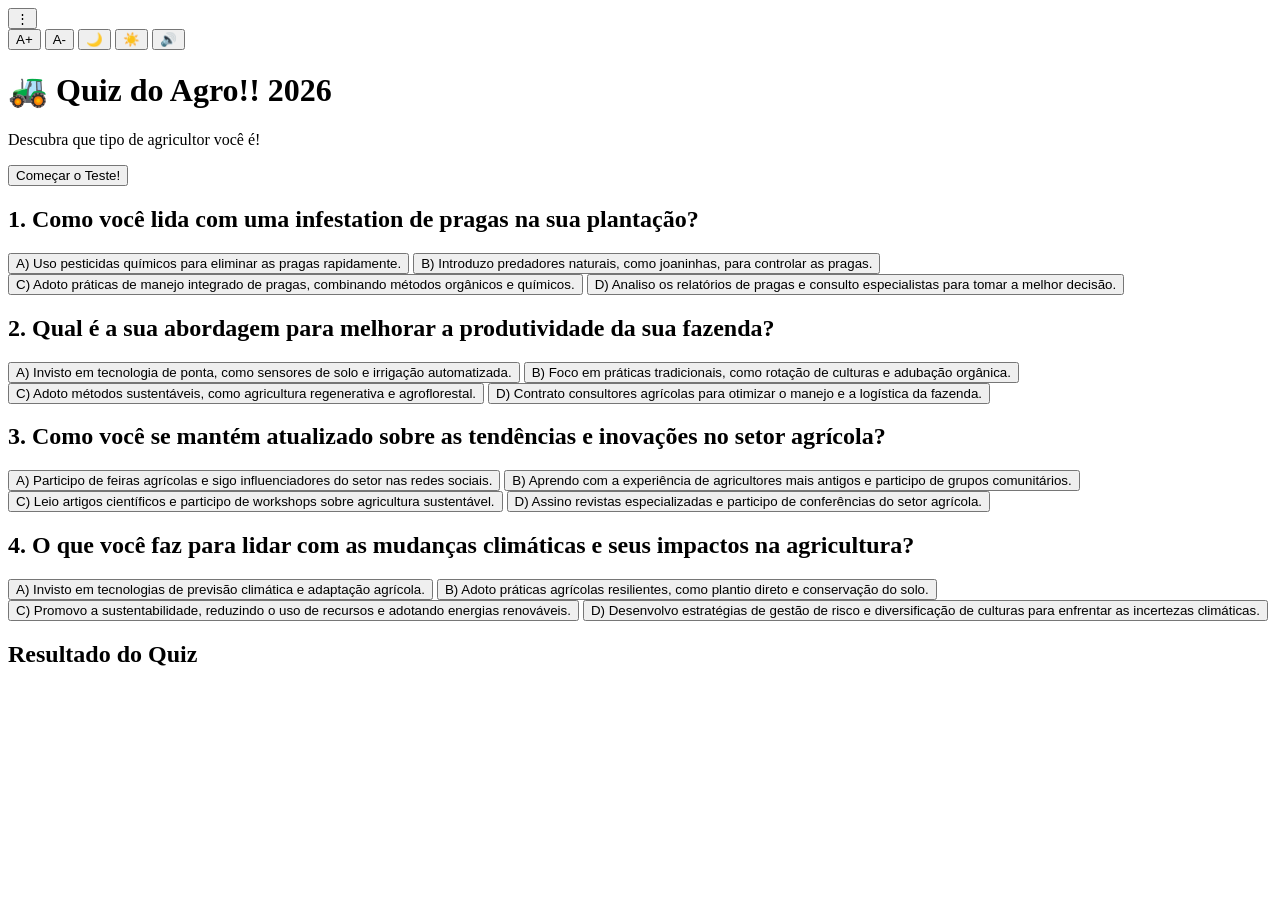
==== index.html @ 47e0b848 "Create index.html" ====
<!DOCTYPE html>
<html lang="pt-BR">
<head>
    <meta charset="UTF-8">
    <meta name="viewport" content="width=device-width, initial-scale=1.0">
    <title>Quiz do Agro!!</title>
    <link rel="icon" href="data:image/svg+xml,<svg xmlns='http://www.w3.org/2000/svg' viewBox='0 0 100 100'><text y='.9em' font-size='90'>🚜</text></svg>">
    <link rel="icon" type="image/png" href="logo.png">
    <link rel="stylesheet" href="style.css">
</head>
<body>
   <div class="menu-acessibilidade">
    <button class="btn-pontinhos" onclick="abrirMenu()" title="Acessibilidade">⋮</button>
    <div id="caixa-opcoes" class="opcoes-menu escondido">
        <button onclick="aumentarLetra()" title="Aumentar fonte">A+</button>
        <button onclick="diminuirLetra()" title="Diminuir fonte">A-</button>
        <button onclick="alternarModoEscuro()" title="Alternar modo escuro">🌙</button>
        <button onclick="alternarModoClaro()" title="Alternar modo claro">☀️</button>
        <button onclick="lerTexto()" title="Ler texto">🔊</button>
    </div>
   </div>
   
   <div class="caixa-quiz">
        <div class="banner-fazenda" aria-hidden="true"></div>
        
        <div id="tela-inicio">
            <h1>🚜 Quiz do Agro!! 2026</h1>
            <p>Descubra que tipo de agricultor você é!</p>
            <button class="botao-resposta" onclick="comecarQuiz()">Começar o Teste!</button>
        </div>
        
        <div id="pergunta-1" class="escondido">
            <h2>1. Como você lida com uma infestation de pragas na sua plantação?</h2>
            <div class="grade-botoes">      
                <button class="botao-resposta" onclick="resposta('tech')">A) Uso pesticidas químicos para eliminar as pragas rapidamente.</button>
                <button class="botao-resposta" onclick="resposta('raiz')">B) Introduzo predadores naturais, como joaninhas, para controlar as pragas.</button>
                <button class="botao-resposta" onclick="resposta('sust')">C) Adoto práticas de manejo integrado de pragas, combinando métodos orgânicos e químicos.</button>
                <button class="botao-resposta" onclick="resposta('gestor')">D) Analiso os relatórios de pragas e consulto especialistas para tomar a melhor decisão.</button>
            </div>
        </div>

        <div id="pergunta-2" class="escondido">
            <h2>2. Qual é a sua abordagem para melhorar a produtividade da sua fazenda?</h2>
            <div class="grade-botoes">
                <button class="botao-resposta" onclick="resposta('tech')">A) Invisto em tecnologia de ponta, como sensores de solo e irrigação automatizada.</button>
                <button class="botao-resposta" onclick="resposta('raiz')">B) Foco em práticas tradicionais, como rotação de culturas e adubação orgânica.</button>
                <button class="botao-resposta" onclick="resposta('sust')">C) Adoto métodos sustentáveis, como agricultura regenerativa e agroflorestal.</button>
                <button class="botao-resposta" onclick="resposta('gestor')">D) Contrato consultores agrícolas para otimizar o manejo e a logística da fazenda.</button>
            </div>
        </div>

        <div id="pergunta-3" class="escondido">
            <h2>3. Como você se mantém atualizado sobre as tendências e inovações no setor agrícola?</h2>
            <div class="grade-botoes">
                <button class="botao-resposta" onclick="resposta('tech')">A) Participo de feiras agrícolas e sigo influenciadores do setor nas redes sociais.</button>
                <button class="botao-resposta" onclick="resposta('raiz')">B) Aprendo com a experiência de agricultores mais antigos e participo de grupos comunitários.</button>
                <button class="botao-resposta" onclick="resposta('sust')">C) Leio artigos científicos e participo de workshops sobre agricultura sustentável.</button>
                <button class="botao-resposta" onclick="resposta('gestor')">D) Assino revistas especializadas e participo de conferências do setor agrícola.</button>
            </div>
        </div> 

        <div id="pergunta-4" class="escondido">
            <h2>4. O que você faz para lidar com as mudanças climáticas e seus impactos na agricultura?</h2>
            <div class="grade-botoes">
                <button class="botao-resposta" onclick="resposta('tech')">A) Invisto em tecnologias de previsão climática e adaptação agrícola.</button>
                <button class="botao-resposta" onclick="resposta('raiz')">B) Adoto práticas agrícolas resilientes, como plantio direto e conservação do solo.</button>
                <button class="botao-resposta" onclick="resposta('sust')">C) Promovo a sustentabilidade, reduzindo o uso de recursos e adotando energias renováveis.</button>
                <button class="botao-resposta" onclick="resposta('gestor')">D) Desenvolvo estratégias de gestão de risco e diversificação de culturas para enfrentar as incertezas climáticas.</button>
            </div>
        </div>
        
        <div id="resultado" class="escondido">
            <h2>Resultado do Quiz</h2>
            <p class="resultado-destaque" id="tipo-agricultor"></p>
            <div class="caixa-recomendacoes" id="recomendacoes"></div>
        </div>
   </div>       
   
   <script src="script.js"></script>
</body>
</html>
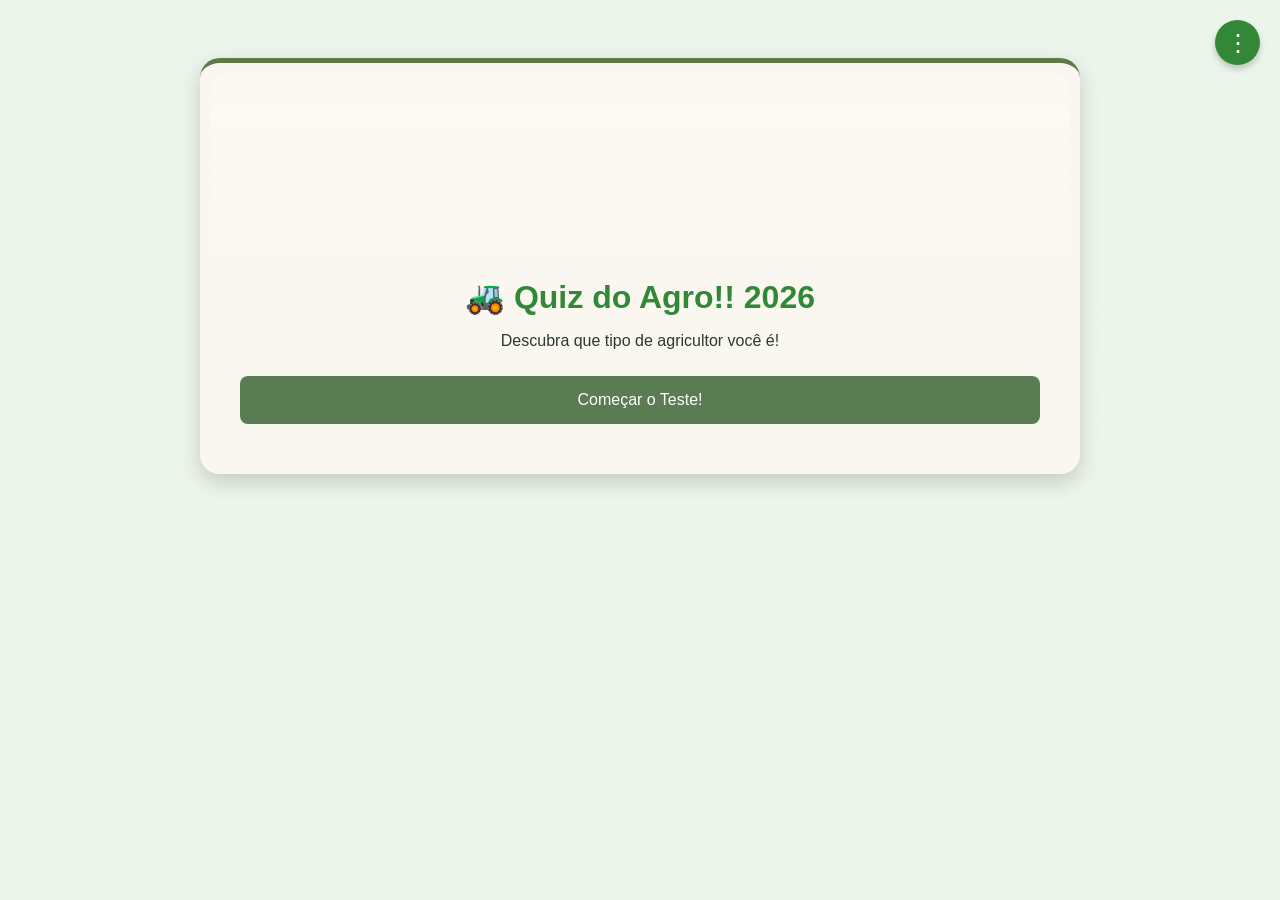
==== commit 4db696a2: "Update index.html" ====
--- a/index.html
+++ b/index.html
@@ -30,7 +30,7 @@
         </div>
         
         <div id="pergunta-1" class="escondido">
-            <h2>1. Como você lida com uma infestation de pragas na sua plantação?</h2>
+            <h2>1. Como você lida com uma infestação de pragas na sua plantação?</h2>
             <div class="grade-botoes">      
                 <button class="botao-resposta" onclick="resposta('tech')">A) Uso pesticidas químicos para eliminar as pragas rapidamente.</button>
                 <button class="botao-resposta" onclick="resposta('raiz')">B) Introduzo predadores naturais, como joaninhas, para controlar as pragas.</button>
--- a/style.css
+++ b/style.css
@@ -0,0 +1,253 @@
+body {
+    font-family: 'Segoe UI', Tahoma, Geneva, Verdana, sans-serif;
+    color: #2b3b2b;
+    text-align: center;
+    padding: 50px 20px;
+    transition: background-color 0.3s, color 0.3s;
+    background-color: #edf4ea;
+    background-image: linear-gradient(to top, rgba(237, 244, 234, 0.95), rgba(235, 245, 236, 0.85)), url("https://images.unsplash.com/photo-1444044205806-38f3ed106c10?auto=format&fit=crop&w=1200&q=80");
+    background-size: cover;
+    background-repeat: no-repeat;
+    background-attachment: fixed;
+    background-position: center;
+}
+
+.caixa-quiz {
+    background-color: rgba(249, 247, 239, 0.96);
+    backdrop-filter: blur(8px);
+    max-width: 700px;
+    margin: 0 auto;
+    padding: 30px;
+    border-radius: 20px;
+    box-shadow: 0 8px 20px rgba(21, 29, 20, 0.18);
+    border-top: 5px solid #5e7a47;
+    transition: background-color 0.3s, color 0.3s, box-shadow 0.3s;
+}
+
+.banner-fazenda {
+    width: calc(100% + 60px);
+    margin: -30px -30px 25px;
+    height: 180px;
+    border-radius: 20px 20px 0 0;
+    background-image: linear-gradient(to bottom, rgba(255,255,255,0.18), rgba(255,255,255,0.05)), url("https://images.unsplash.com/photo-1500534314209-a25ddb2bd429?auto=format&fit=crop&w=1200&q=80");
+    background-size: cover;
+    background-position: center;
+    box-shadow: inset 0 0 0 1000px rgba(255,255,255,0.14);
+}
+
+h1 {
+    color: #328837;
+    margin-bottom: 10px;
+}
+
+p.subtitulo {
+    color: #5a5a5a;
+    margin-top: 0;
+    margin-bottom: 30px;
+    line-height: 1.5;
+}
+
+.botao-resposta {
+    background-color: #5a7c53;
+    color: white;
+    border: none;
+    padding: 15px;
+    margin: 10px 0;
+    width: 100%;
+    border-radius: 8px;
+    font-size: 16px;
+    cursor: pointer;
+    transition: background-color 0.3s, transform 0.2s;
+}
+
+.botao-resposta:hover {
+    background-color: #3f5c3a;
+    transform: translateY(-1px);
+}
+
+.botao-resposta:focus {
+    outline: 3px solid #a5d69a;
+    outline-offset: 2px;
+}
+
+.resultado-destaque {
+    font-size: 24px;
+    font-weight: bold;
+    color: #9d7839;
+    margin-top: 20px;
+}
+
+.caixa-recomendacoes {
+    background-color: #f3f4ec;
+    border-left: 5px solid #5e7a47;
+    padding: 15px;
+    margin: 20px 0;
+    text-align: left;
+    border-radius: 0 8px 8px 0;
+}
+
+.caixa-recomendacoes h3 {
+    margin-top: 0;
+    color: #4f6a44;
+}
+
+.caixa-recomendacoes ul {
+    padding-left: 20px;
+    margin-bottom: 0;
+}
+
+.caixa-recomendacoes li {
+    margin-bottom: 10px;
+}
+
+.menu-acessibilidade {
+    position: fixed;
+    top: 20px;
+    right: 20px;
+    z-index: 1000;
+    text-align: right;
+}
+
+.btn-pontinhos {
+    background-color: #328837;
+    color: white;
+    border: none;
+    border-radius: 50%;
+    width: 45px;
+    height: 45px;
+    font-size: 24px;
+    cursor: pointer;
+    box-shadow: 0 4px 6px rgba(0, 0, 0, 0.2);
+    display: flex;
+    align-items: center;
+    justify-content: center;
+    transition: 0.2s;
+}
+
+.opcoes-menu {
+    background-color: white;
+    border: 1px solid #ccc;
+    border-radius: 10px;
+    margin-top: 10px;
+    padding: 8px;
+    box-shadow: 0 4px 10px rgba(0, 0, 0, 0.2);
+    display: flex;
+    flex-direction: column;
+    gap: 8px;
+}
+
+.opcoes-menu button {
+    background-color: #f1f8e9;
+    border: 1px solid #c5e1a5;
+    color: #333;
+    border-radius: 6px;
+    padding: 10px 15px;
+    font-size: 16px;
+    cursor: pointer;
+    font-weight: bold;
+    transition: 0.2s;
+}
+
+.opcoes-menu button:hover {
+    background-color: #d6eec6;
+}
+
+.escondido {
+    display: none;
+}
+
+/* Regras do modo escuro */
+body.modo-escuro {
+    background-color: #121814;
+    color: #e4e4d8;
+    background-image: linear-gradient(to top, rgba(5, 10, 8, 0.96), rgba(24, 35, 24, 0.85), rgba(24, 35, 40, 0.88)), url("data:image/svg+xml,%3Csvg xmlns='http://www.w3.org/2000/svg' viewBox='0 0 800 600'%3E%3Crect width='800' height='600' fill='%233f5c70'/%3E%3Cellipse cx='400' cy='520' rx='520' ry='220' fill='%223b523d'/%3E%3Cellipse cx='260' cy='520' rx='380' ry='130' fill='%22344d36'/%3E%3Cpath d='M0 420 C200 360 400 500 800 440 L800 600 L0 600 Z' fill='%222d3f2b'/%3E%3Crect x='520' y='340' width='140' height='100' fill='%23403f33' rx='12'/%3E%3Cpolygon points='520,340 590,280 660,340' fill='%232f3228'/%3E%3Crect x='574' y='390' width='30' height='50' fill='%237f7a5f'/%3E%3Crect x='610' y='390' width='30' height='50' fill='%237f7a5f'/%3E%3Crect x='580' y='385' width='60' height='10' fill='%230f1210'/%3E%3Crect x='160' y='400' width='180' height='80' rx='20' fill='%22394a35'/%3E%3Ccircle cx='220' cy='470' r='25' fill='%231b211a'/%3E%3Ccircle cx='300' cy='470' r='25' fill='%231b211a'/%3E%3Crect x='210' y='380' width='80' height='40' fill='%236f6a4f' rx='10'/%3E%3Ccircle cx='75' cy='120' r='50' fill='%23b5ac87'/%3E%3Cpath d='M620 120 C660 90 720 90 760 120 C730 80 670 80 620 120 Z' fill='%23b7b9bd' opacity='0.6'/%3E%3Cpath d='M170 140 C210 110 260 110 300 140 C260 110 220 110 170 140 Z' fill='%23b7b9bd' opacity='0.6'/%3E%3C/svg>");
+    background-size: cover;
+    background-repeat: no-repeat;
+    background-attachment: fixed;
+    background-blend-mode: multiply;
+}
+
+body.modo-escuro .caixa-quiz {
+    background-color: rgba(22, 30, 22, 0.96);
+    box-shadow: 0 10px 30px rgba(0, 0, 0, 0.45);
+    border-top: 5px solid #5a8b66;
+}
+
+body.modo-escuro h1 {
+    color: #98b88d;
+}
+
+body.modo-escuro .caixa-recomendacoes {
+    background-color: rgba(28, 42, 30, 0.9);
+    border-left-color: #5a8b66;
+}
+
+body.modo-escuro .caixa-recomendacoes h3 {
+    color: #8ea978;
+}
+
+body.modo-escuro .opcoes-menu {
+    background-color: #242323;
+    border-color: #444;
+}
+
+body.modo-escuro .opcoes-menu button {
+    background-color: #3a3a3a;
+    border-color: #555;
+    color: #eee;
+}
+
+body.modo-escuro .opcoes-menu button:hover {
+    background-color: #4a4a4a;
+}
+
+/* Regras de fonte maior */
+.fonte-grande {
+    font-size: 1.2rem;
+}
+
+.fonte-grande h1 {
+    font-size: 2.5rem;
+}
+
+.fonte-grande h2 {
+    font-size: 1.8rem;
+}
+
+.fonte-grande .botao-resposta {
+    font-size: 1.1rem;
+}
+
+/* Dispositivos móveis */
+@media (max-width: 600px) {
+    .caixa-quiz {
+        padding: 20px 15px;
+    }
+
+    h1 {
+        font-size: 1.5rem;
+    }
+
+    h2 {
+        font-size: 1.1rem;
+    }
+
+    .botao-resposta {
+        padding: 12px;
+        font-size: 14px;
+    }
+}
+
+/* Tablets e Desktops (telas maiores que 768px) */
+@media (min-width: 768px) {
+    .caixa-quiz {
+        max-width: 800px;
+        padding: 40px;
+    }
+}
+
+.grade-botoes {
+    display: grid;
+    grid-template-columns: 1fr 1fr;
+    gap: 15px;
+}
